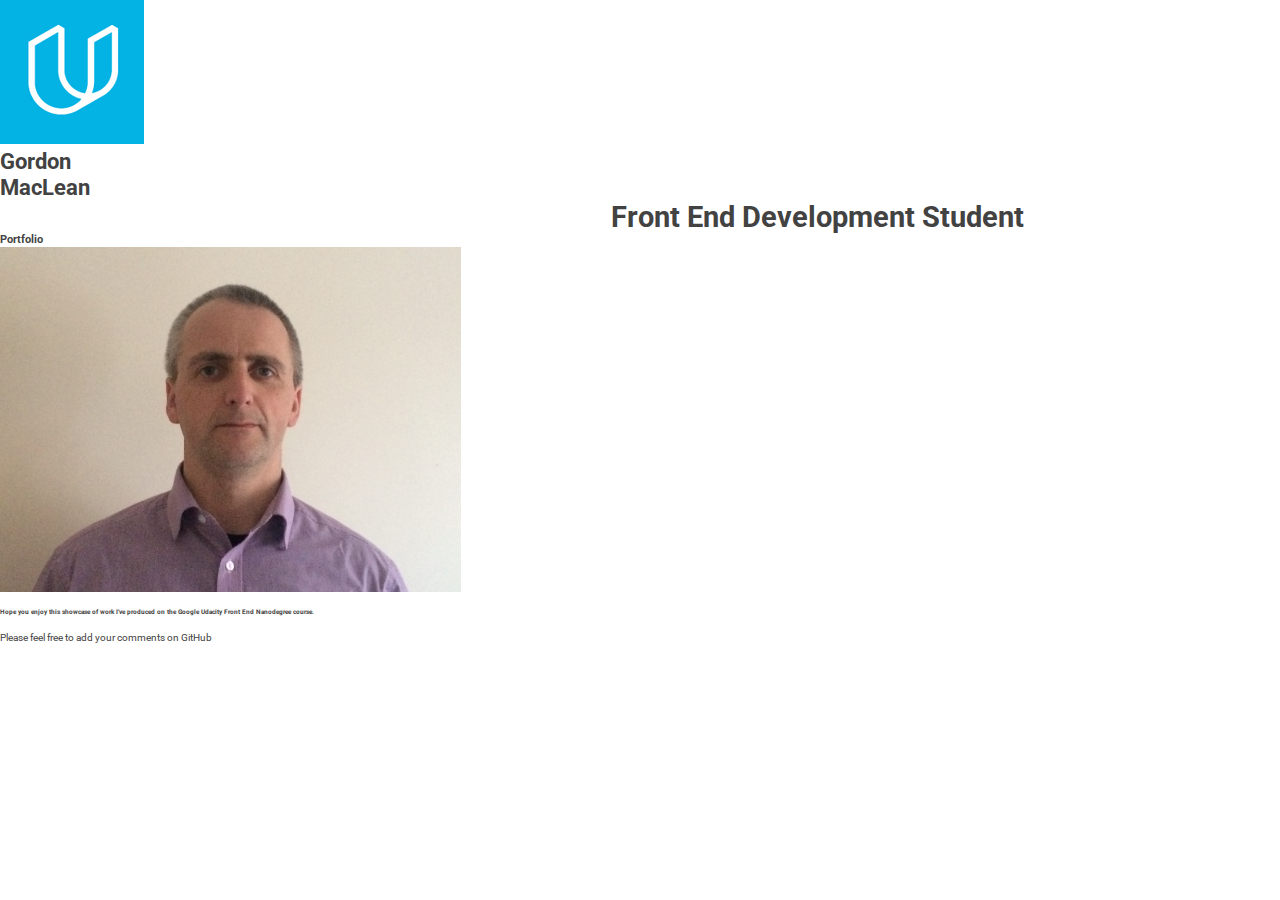
==== index.html @ 6340c230 "Add files via upload" ====
<!DOCTYPE html>
<html lang="en">

<head>
  <meta charset="utf-8">
  <meta name="viewport" content="width=device-width,initial-scale=1">
  <meta http-equiv="X-UA-Compatible" content="ie=edge">
  <!-- <meta http-equiv="content-type" content="text/html; charset=UTF-8"> -->
  <title>Project Portfolio</title>
  <link href="https://fonts.googleapis.com/css?family=Roboto:300,400,500" rel="stylesheet" type="text/css">
  <link rel="stylesheet" href="css/normalize.css">
  <link rel="stylesheet" href="css/styles6.css">
  <link rel="stylesheet" href="css/responsive6.css">

</head>
<body>

<!-- had to duplicate this section as couldn't get it to view before class="letterhead_allProjects on mobile viewport -->
<!-- TODO: Restructure code to prevent duplicate lines of code. -->
<header class="heading">
	<img class="logo" src="img/logo_Udacity.png" alt="Udacity">
	<h3 class="name">Gordon MacLean</h3>
	<h5 class="job">Front End Development Student</h5>
</header>
	
<div class="container">
  <!-- need this div for combining two blocks in tablet mode -->
  <div class="letterhead_allProjects">
	<div class="letterhead">
		<img class="logo" src="img/logo_Udacity.png" alt="Udacity">
		<h3 class="name">Gordon MacLean</h3>
		<h5 class="job">Front End Development Student</h5>
	</div>
		
    <section class="all_projects">
	<h3>Featured Work</h3>
        <div class="projectTiger">
		  <h4>Tiger</h4>
			<picture>
			  <source media="(min-width: 800px)" srcset="img/tiger_large.jpg, img/tiger_large_2x.jpg 2x">
			  <source media="(min-width: 450px)" srcset="img/tiger_small.jpg, img/tiger_large.jpg 2x">
			  <img class="project_pic" src="img/tiger_fb.jpg" srcset="img/tiger_small.jpg 2x" alt="Tiger">
			</picture>
			<a href="https://github.com/Tenacious-G/Project-Animal-Trading-Cards">Trading Cards.</a>
			<!-- Photography credit icon -->
			<!-- TODO: Strip styling from this element, place in .css sheet -->
		  <a style="background-color:black;color:white;text-decoration:none;padding:4px 6px;font-family:-apple-system, BlinkMacSystemFont, &quot;San Francisco&quot;, &quot;Helvetica Neue&quot;, Helvetica, Ubuntu, Roboto, Noto, &quot;Segoe UI&quot;, Arial, sans-serif;font-size:12px;font-weight:bold;line-height:1.2;display:inline-block;border-radius:3px;" href="https://unsplash.com/@artisan_100?utm_medium=referral&amp;utm_campaign=photographer-credit&amp;utm_content=creditBadge" target="_blank" rel="noopener noreferrer" title="Download free do whatever you want high-resolution photos from Blake Meyer"><span style="display:inline-block;padding:2px 3px;"><svg xmlns="http://www.w3.org/2000/svg" style="height:12px;width:auto;position:relative;vertical-align:middle;top:-1px;fill:white;" viewBox="0 0 32 32"><title>unsplash-logo</title><path d="M20.8 18.1c0 2.7-2.2 4.8-4.8 4.8s-4.8-2.1-4.8-4.8c0-2.7 2.2-4.8 4.8-4.8 2.7.1 4.8 2.2 4.8 4.8zm11.2-7.4v14.9c0 2.3-1.9 4.3-4.3 4.3h-23.4c-2.4 0-4.3-1.9-4.3-4.3v-15c0-2.3 1.9-4.3 4.3-4.3h3.7l.8-2.3c.4-1.1 1.7-2 2.9-2h8.6c1.2 0 2.5.9 2.9 2l.8 2.4h3.7c2.4 0 4.3 1.9 4.3 4.3zm-8.6 7.5c0-4.1-3.3-7.5-7.5-7.5-4.1 0-7.5 3.4-7.5 7.5s3.3 7.5 7.5 7.5c4.2-.1 7.5-3.4 7.5-7.5z"></path></svg></span><span style="display:inline-block;padding:2px 3px;">Blake Meyer</span></a>
        </div>
		
		<div class="projectShirts">
			<picture> 
			<!-- TODO: Add more images to source set -->
				<source media="(min-width: 800px)" srcset="img/womensTopsOnRack_large.jpg">
				<source media="(min-width: 450px)" srcset="img/womensTopsOnRack_small.jpg">
			<img class="project_pic" src="img/womensTopsOnRack_fb.jpg" srcset="img/womensTopsOnRack_small.jpg 2x" alt="Tops on clothes rack">			
		   </picture>
			<a href="https://github.com/Tenacious-G/Shirts">Shirts</a>
			<!-- Photography credit icon -->
			<!-- TODO: Strip styling from this element, place in .css sheet -->
			<a style="background-color:black;color:white;text-decoration:none;padding:4px 6px;font-family:-apple-system, BlinkMacSystemFont, &quot;San Francisco&quot;, &quot;Helvetica Neue&quot;, Helvetica, Ubuntu, Roboto, Noto, &quot;Segoe UI&quot;, Arial, sans-serif;font-size:12px;font-weight:bold;line-height:1.2;display:inline-block;border-radius:3px;" href="https://unsplash.com/@priscilladupreez?utm_medium=referral&amp;utm_campaign=photographer-credit&amp;utm_content=creditBadge" target="_blank" rel="noopener noreferrer" title="Download free do whatever you want high-resolution photos from Priscilla Du Preez"><span style="display:inline-block;padding:2px 3px;"><svg xmlns="http://www.w3.org/2000/svg" style="height:12px;width:auto;position:relative;vertical-align:middle;top:-1px;fill:white;" viewBox="0 0 32 32"><title>unsplash-logo</title><path d="M20.8 18.1c0 2.7-2.2 4.8-4.8 4.8s-4.8-2.1-4.8-4.8c0-2.7 2.2-4.8 4.8-4.8 2.7.1 4.8 2.2 4.8 4.8zm11.2-7.4v14.9c0 2.3-1.9 4.3-4.3 4.3h-23.4c-2.4 0-4.3-1.9-4.3-4.3v-15c0-2.3 1.9-4.3 4.3-4.3h3.7l.8-2.3c.4-1.1 1.7-2 2.9-2h8.6c1.2 0 2.5.9 2.9 2l.8 2.4h3.7c2.4 0 4.3 1.9 4.3 4.3zm-8.6 7.5c0-4.1-3.3-7.5-7.5-7.5-4.1 0-7.5 3.4-7.5 7.5s3.3 7.5 7.5 7.5c4.2-.1 7.5-3.4 7.5-7.5z"></path></svg></span><span style="display:inline-block;padding:2px 3px;">Priscilla Du Preez</span></a>		  

        </div> <!-- <div class="projectShirts"> -->
		
		
		<div class="projectIcon">
			<h4>Icon Designer</h4>
			<picture>
				<!-- TODO: Add more images to source set -->
				<source media="(min-width: 800px)" srcset="img/pixelArtMaker_large.jpg">
				<source media="(min-width: 450px)" srcset="img/pixelArtMaker_small.jpg">
				<img class="project_pic" src="img/pixelArtMaker_fb.jpg" srcset="img/pixelArtMaker_small.jpg 2x" alt="Design your icon">
			</picture>
			<a href="https://github.com/Tenacious-G/PixArt">Icon design</a>
		</div>	<!-- <div class="projectIcon"> -->
				
	</section>  <!--   <section class="all_projects"> --> 
  </div>	 <!--   <div class="letterhead_allProjects"> --> 
  

  
  	<!-- had to move this away from combined block -->
	<section class="picture">
        <h3>Portfolio </h3>
		<div class="background">
		</div>
		<!-- source sets for images -->
		<picture>
		<!-- TODO: Add more images to source set -->
		  <source media="(min-width: 800px)" srcset="img/GM_profile_large.jpg">
		  <source media="(min-width: 450px)" srcset="img/GM_profile_small.jpg">
		  <img class="profile_pic" src="img/GM_profile_fb.jpg" srcset="img/GM_profile_small.jpg 2x" alt="GM profile">
		</picture>
		
	  	<article class="introduction">

		<h6>Hope you enjoy this showcase of work I've produced on the Google Udacity Front End Nanodegree course.</h6>
		<p id="long_intro">Please feel free to add your comments on GitHub</p>
		</article>
    </section>
  	
</div> <!-- <div class="container"> -->  
</body>

</html>
---- css/styles6.css ----
body, html{
  margin: 0;
  padding: 0;
  width: 100%;
  height: 100%;
}

body{
  font-family: Roboto;
  font-size: 1.2em;
  color: #424242;
}

h1, h2, h3, h4, h5{
  margin: 0; 
}

header, nav, footer, section, article, div{
  box-sizing: border-box;
}

ul{
  list-style: none;
  padding: 0;
  margin: 0;
}

/* catch all to prevent images overflowing their containers */
img, embed,object, video{
	max-width: 100%;
	height: auto; /*keep images in original proportions*/
}

.container{
	align-content: flex-start;
	display: flex;
	flex-direction: row;
	flex-wrap: wrap;
	margin: 0 auto;
}
/*********************************************HEADER*********************************************************************************/
.header .header_contents{
	width:100%;
}

.logo{
	min-height: 54px;
	min-width: 54px;
}

.titles{
	display: inline-block;
	/* width: 50%; */
}
h3 h5{
	/* display: inline-block; */
	/* float: right; */
	/* /* position: absolute; */ 
	/* /* top: 0; */ 
	/* /* right: 0; */ 
	/* text-align: right; */
	/* vertical-align: top; */
	/* width: 70%; */
	/* font-size: 1.2em; */
	/* font-size: 16px; */
	/* height: 50px; */
}


/*********************************************BODY - ARTICLE *********************************************************************************/

.introduction{
	margin: 0;
}

/********************************************BODY - PROJECTS *********************************************************************************/

h4{
	display: none;
	
}

.picture{
	/* order: 5; */
	width: 95%;
}

.all_projects{
	/* order: 10; */
	width: 95%;
}

.all_projects h3{
	display: none;
}

.projectTiger{
	/* background-image: url("../img/tiger.jpg"); */
	/* background-color: red; */
	/* margin: 10%; */
	/* margin-left: auto; */
	/* margin-right: auto; */
}
.projectIcon{
	/* background-image: url("../img/james-hammond-541018.jpg"); */
	/* background-color: green; */
}
.projectShirts{
	/* background-image: url("../img/IMG_0035.jpg"); */
	/* background-color: pink; */
}
.project_pic{
	padding: 2%;
	width: 95%;
	/* margin: 5%; */
	margin-left: auto;
	margin-right: auto;
}

#combined{
	display: none;
	/* only displayed in tablet mode */
}
---- css/responsive6.css ----
.header__menu {
  display: none;
}

/*********************************************************BREAKPOINT (mobile phone) ********************************************/

@media screen and (max-width:485px){
	
.introduction h3{
	display: none;
	text-align: center;
}

.introduction p{
	margin: 0;
}

.job{
	/* display: block; */
	text-align: right;
	font-size: 0.6em;
	width: 100%;
}

.logo{
	order: 0;
	width: 20%;
}

#long_intro{
	display: none;
}

.name{
	float: right;
	/* font-size: 0.8em; */
	width: 50%;
}

.letterhead{
	display: none;
	order: -10;
	width: 100%;
}

.heading{
	order: -10;
	width: 100%;
}

.picture{

	order: -5;
	width: 100%;
}
	
.profile_pic{
	display: none;
	/* order: -1; */
	padding: 2%;
	max-width : 80%;
}

} 

/*********************************************************BREAKPOINT ( tablet) ********************************************/

/* TODO: Display graphic for Pixel Art Maker project */

/* first breakpoint at about 500px (mobile phone -> tablet) */

@media screen and (min-width:486px) and (max-width:702px){
.all_projects{
	display: block;
	/* float: right; */
	order: 20;
	width: 100%;
}


.letterhead_allProjects{
	/* display: inline; */
	/* height: 150px; */
	margin-left: auto;
	margin-right: auto;
	order: -2;
	width: 50%;
}

.heading{
	display: none;
	order: -10;
	width: 100%;
}


.job{
	/* display: block; */
	text-align: right;
	font-size: 0.6em;
	width: 100%;
}

.logo{
	order: 0;
	width: 30%;
}

.name{
	float: right;
	/* font-size: 0.8em; */
	width: 50%;
}

.picture{
	background-color: green;	
	display: block;
	order: -6;	
	width:50%;
}

}

/*********************************************************BREAKPOINT ( laptop) ********************************************/

/* TODO: Overcome difficulties with displaying elements in larger viewports */
/* TODO: Add styling to match rubric .pdf */

	

@media screen and (min-width: 702px){


.all_projects{
	/* display: block; */
	order: 40;
	width: 5%;
}

.job{
	text-align: right;
	font-size: 1.5em;
}

.name{
	/* float: right; */
	/* font-size: 3em; */
	order: 37;
	width: 5%;
}

.letterhead_allProjects{
	border: brown dashed;
	display: none;
	height: 150px;
	order: -2;
	width: 70%;
}

.heading{
	/* display: none; */
	/* display: left; */
	order: -10;
	width: 80%;
}

.picture{
	/* display: none; */
	/* border: red dashed; */
	/* display: none; */
	height: 100px;
	/* order: 13; */
	font-size: 0.5em;
	width: 80%;
}

.profile_pic{
	/* display: none; */
	width: 45%;
	order: 35;
}

.projectShirts{
	order: 36;
}

}
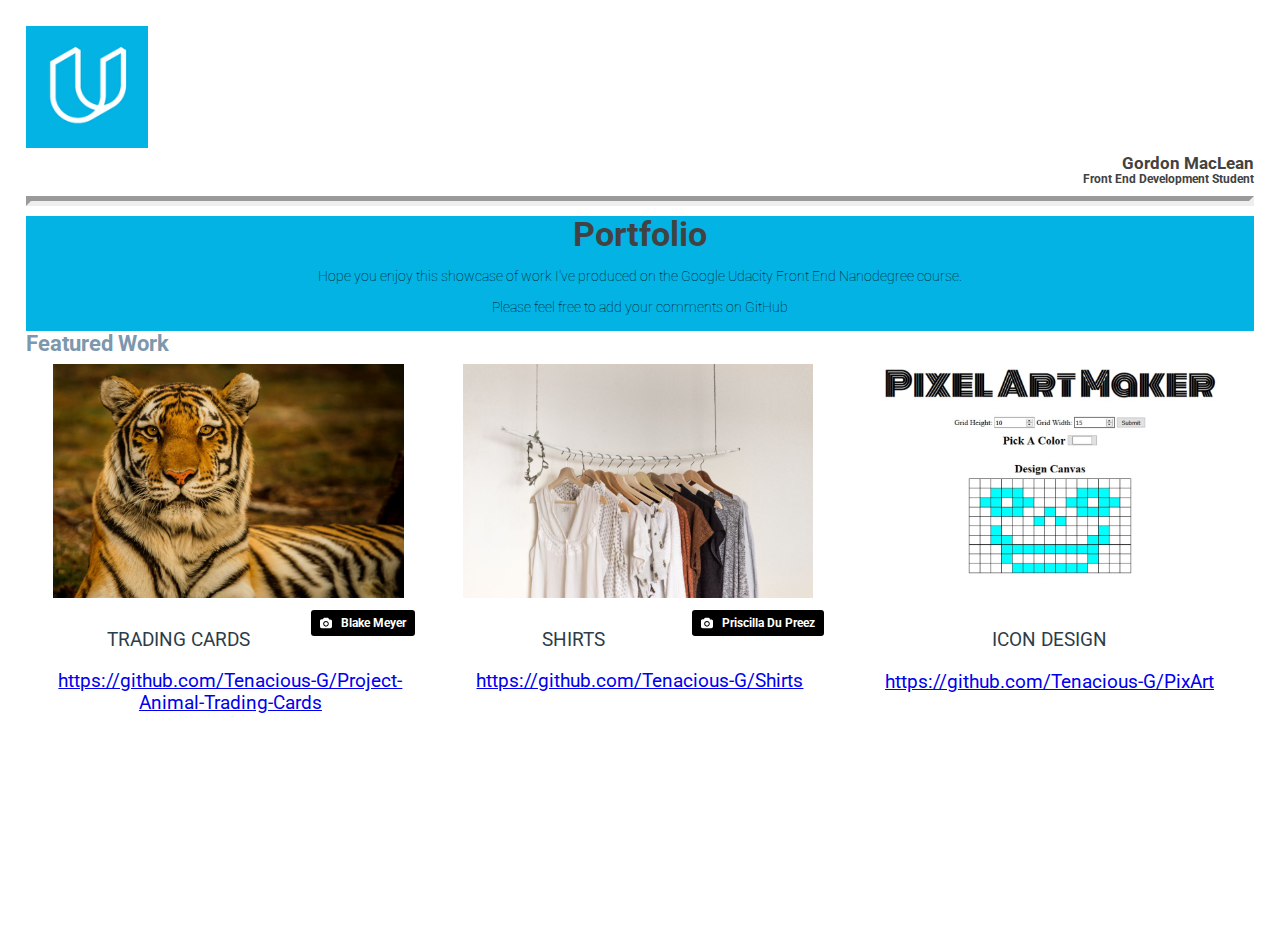
==== commit 093a6a56: "uploaded index.html" ====
--- a/index.html
+++ b/index.html
@@ -2,101 +2,193 @@
 <html lang="en">
 
 <head>
-  <meta charset="utf-8">
-  <meta name="viewport" content="width=device-width,initial-scale=1">
-  <meta http-equiv="X-UA-Compatible" content="ie=edge">
-  <!-- <meta http-equiv="content-type" content="text/html; charset=UTF-8"> -->
-  <title>Project Portfolio</title>
-  <link href="https://fonts.googleapis.com/css?family=Roboto:300,400,500" rel="stylesheet" type="text/css">
-  <link rel="stylesheet" href="css/normalize.css">
-  <link rel="stylesheet" href="css/styles6.css">
-  <link rel="stylesheet" href="css/responsive6.css">
+	<!-- <meta charset="utf-8"> -->
+	<meta name="viewport" content="width=device-width,initial-scale=1">
+	<meta http-equiv="X-UA-Compatible" content="ie=edge">
+	<meta http-equiv="content-type" content="text/html; charset=UTF-8">
+	<title>Project Portfolio</title>
+	<link href="https://fonts.googleapis.com/css?family=Roboto:300,400,500" rel="stylesheet" type="text/css">
+	<link rel="stylesheet" href="css/normalize.css">
+	<link rel="stylesheet" href="css/styles.css">
+	<link rel="stylesheet" href="css/responsive.css">
+</head>
 
-</head>
 <body>
+<div class="container">
 
-<!-- had to duplicate this section as couldn't get it to view before class="letterhead_allProjects on mobile viewport -->
-<!-- TODO: Restructure code to prevent duplicate lines of code. -->
-<header class="heading">
-	<img class="logo" src="img/logo_Udacity.png" alt="Udacity">
-	<h3 class="name">Gordon MacLean</h3>
-	<h5 class="job">Front End Development Student</h5>
-</header>
-	
-<div class="container">
-  <!-- need this div for combining two blocks in tablet mode -->
-  <div class="letterhead_allProjects">
-	<div class="letterhead">
+	<header class="heading heading_stack">
+
 		<img class="logo" src="img/logo_Udacity.png" alt="Udacity">
-		<h3 class="name">Gordon MacLean</h3>
-		<h5 class="job">Front End Development Student</h5>
-	</div>
+		<div class="titles">
+			<h3 class="name">Gordon MacLean</h3>
+			<h5 class="job">Front End Development Student</h5>
+		</div> <!-- </div class="titles"> -->
 		
-    <section class="all_projects">
-	<h3>Featured Work</h3>
-        <div class="projectTiger">
-		  <h4>Tiger</h4>
+		<hr class="horiz-border">
+	</header>
+
+    <section class="all-projects all-projects_stack">
+		<h3>Featured Work</h3>
+        <div class="project-tiger">
+			<h4>Tiger</h4>
 			<picture>
-			  <source media="(min-width: 800px)" srcset="img/tiger_large.jpg, img/tiger_large_2x.jpg 2x">
-			  <source media="(min-width: 450px)" srcset="img/tiger_small.jpg, img/tiger_large.jpg 2x">
-			  <img class="project_pic" src="img/tiger_fb.jpg" srcset="img/tiger_small.jpg 2x" alt="Tiger">
+			    <source media="(min-width: 1200px)" srcset="img/tiger_xlarge.jpg 1056w">
+			    <source media="(min-width: 800px)" srcset="img/tiger_large.jpg 800w, img/tiger_xlarge.jpg 1056w 2x">
+			    <source media="(min-width: 450px)" srcset="img/tiger_medium.jpg 450w, img/tiger_large.jpg 800w 2x">
+			    <img class="project-pic" src="img/tiger_fb.jpg" srcset="img/tiger_small.jpg" alt="Tiger">
 			</picture>
-			<a href="https://github.com/Tenacious-G/Project-Animal-Trading-Cards">Trading Cards.</a>
+
+			
 			<!-- Photography credit icon -->
-			<!-- TODO: Strip styling from this element, place in .css sheet -->
-		  <a style="background-color:black;color:white;text-decoration:none;padding:4px 6px;font-family:-apple-system, BlinkMacSystemFont, &quot;San Francisco&quot;, &quot;Helvetica Neue&quot;, Helvetica, Ubuntu, Roboto, Noto, &quot;Segoe UI&quot;, Arial, sans-serif;font-size:12px;font-weight:bold;line-height:1.2;display:inline-block;border-radius:3px;" href="https://unsplash.com/@artisan_100?utm_medium=referral&amp;utm_campaign=photographer-credit&amp;utm_content=creditBadge" target="_blank" rel="noopener noreferrer" title="Download free do whatever you want high-resolution photos from Blake Meyer"><span style="display:inline-block;padding:2px 3px;"><svg xmlns="http://www.w3.org/2000/svg" style="height:12px;width:auto;position:relative;vertical-align:middle;top:-1px;fill:white;" viewBox="0 0 32 32"><title>unsplash-logo</title><path d="M20.8 18.1c0 2.7-2.2 4.8-4.8 4.8s-4.8-2.1-4.8-4.8c0-2.7 2.2-4.8 4.8-4.8 2.7.1 4.8 2.2 4.8 4.8zm11.2-7.4v14.9c0 2.3-1.9 4.3-4.3 4.3h-23.4c-2.4 0-4.3-1.9-4.3-4.3v-15c0-2.3 1.9-4.3 4.3-4.3h3.7l.8-2.3c.4-1.1 1.7-2 2.9-2h8.6c1.2 0 2.5.9 2.9 2l.8 2.4h3.7c2.4 0 4.3 1.9 4.3 4.3zm-8.6 7.5c0-4.1-3.3-7.5-7.5-7.5-4.1 0-7.5 3.4-7.5 7.5s3.3 7.5 7.5 7.5c4.2-.1 7.5-3.4 7.5-7.5z"></path></svg></span><span style="display:inline-block;padding:2px 3px;">Blake Meyer</span></a>
+			<a class="unsplash-logo" href="https://unsplash.com/@artisan_100?utm_medium=referral&amp;utm_campaign=photographer-credit&amp;utm_content=creditBadge" target="_blank" rel="noopener noreferrer" title="Download free do whatever you want high-resolution photos from Blake Meyer">
+			<span class="badge">
+				<svg class="photographer" xmlns="http://www.w3.org/2000/svg"  viewBox="0 0 32 32">
+				<title>unsplash-logo</title>
+				  <path d="M20.8 18.1c0 2.7-2.2 4.8-4.8 4.8s-4.8-2.1-4.8-4.8c0-2.7 2.2-4.8 4.8-4.8 2.7.1 4.8 2.2 4.8 4.8zm11.2-7.4v14.9c0 2.3-1.9 4.3-4.3 4.3h-23.4c-2.4 0-4.3-1.9-4.3-4.3v-15c0-2.3 1.9-4.3 4.3-4.3h3.7l.8-2.3c.4-1.1 1.7-2 2.9-2h8.6c1.2 0 2.5.9 2.9 2l.8 2.4h3.7c2.4 0 4.3 1.9 4.3 4.3zm-8.6 7.5c0-4.1-3.3-7.5-7.5-7.5-4.1 0-7.5 3.4-7.5 7.5s3.3 7.5 7.5 7.5c4.2-.1 7.5-3.4 7.5-7.5z"></path>
+				</svg>
+			</span>
+			<span class="badge" >Blake Meyer</span>
+			</a>
+		  
+			<p class="project-name">Trading Cards</p>
+		  
+			<a class="image-link_full" href="https://github.com/Tenacious-G/Project-Animal-Trading-Cards" title="Trading Cards">https://github.com/Tenacious-G/Project-Animal-Trading-Cards</a>
+			<a class="image-link_short" href="https://github.com/Tenacious-G/Project-Animal-Trading-Cards" title="Trading Cards">Trading Cards</a>
+			
         </div>
 		
-		<div class="projectShirts">
-			<picture> 
-			<!-- TODO: Add more images to source set -->
-				<source media="(min-width: 800px)" srcset="img/womensTopsOnRack_large.jpg">
-				<source media="(min-width: 450px)" srcset="img/womensTopsOnRack_small.jpg">
-			<img class="project_pic" src="img/womensTopsOnRack_fb.jpg" srcset="img/womensTopsOnRack_small.jpg 2x" alt="Tops on clothes rack">			
-		   </picture>
-			<a href="https://github.com/Tenacious-G/Shirts">Shirts</a>
+		<div class="project-shirts">
+			
+			<picture>
+			  <source media="(min-width: 1200px)" srcset="img/womensTopsOnRack_xlarge.jpg">
+			  <source media="(min-width: 800px)" srcset="img/womensTopsOnRack_large.jpg, img/womensTopsOnRack_xlarge.jpg 2x">
+			  <source media="(min-width: 450px)" srcset="img/womensTopsOnRack_medium.jpg, img/womensTopsOnRack_large.jpg 2x">
+			  <img class="project-pic" src="img/womensTopsOnRack_fb.jpg" srcset="img/womensTopsOnRack_small.jpg" alt="Tops on clothes rack">
+			</picture>
+
 			<!-- Photography credit icon -->
-			<!-- TODO: Strip styling from this element, place in .css sheet -->
-			<a style="background-color:black;color:white;text-decoration:none;padding:4px 6px;font-family:-apple-system, BlinkMacSystemFont, &quot;San Francisco&quot;, &quot;Helvetica Neue&quot;, Helvetica, Ubuntu, Roboto, Noto, &quot;Segoe UI&quot;, Arial, sans-serif;font-size:12px;font-weight:bold;line-height:1.2;display:inline-block;border-radius:3px;" href="https://unsplash.com/@priscilladupreez?utm_medium=referral&amp;utm_campaign=photographer-credit&amp;utm_content=creditBadge" target="_blank" rel="noopener noreferrer" title="Download free do whatever you want high-resolution photos from Priscilla Du Preez"><span style="display:inline-block;padding:2px 3px;"><svg xmlns="http://www.w3.org/2000/svg" style="height:12px;width:auto;position:relative;vertical-align:middle;top:-1px;fill:white;" viewBox="0 0 32 32"><title>unsplash-logo</title><path d="M20.8 18.1c0 2.7-2.2 4.8-4.8 4.8s-4.8-2.1-4.8-4.8c0-2.7 2.2-4.8 4.8-4.8 2.7.1 4.8 2.2 4.8 4.8zm11.2-7.4v14.9c0 2.3-1.9 4.3-4.3 4.3h-23.4c-2.4 0-4.3-1.9-4.3-4.3v-15c0-2.3 1.9-4.3 4.3-4.3h3.7l.8-2.3c.4-1.1 1.7-2 2.9-2h8.6c1.2 0 2.5.9 2.9 2l.8 2.4h3.7c2.4 0 4.3 1.9 4.3 4.3zm-8.6 7.5c0-4.1-3.3-7.5-7.5-7.5-4.1 0-7.5 3.4-7.5 7.5s3.3 7.5 7.5 7.5c4.2-.1 7.5-3.4 7.5-7.5z"></path></svg></span><span style="display:inline-block;padding:2px 3px;">Priscilla Du Preez</span></a>		  
+			<a  class="unsplash-logo"  href="https://unsplash.com/@priscilladupreez?utm_medium=referral&amp;utm_campaign=photographer-credit&amp;utm_content=creditBadge" target="_blank" rel="noopener noreferrer" title="Download free do whatever you want high-resolution photos from Priscilla Du Preez">
+			<span class="badge">
+				<svg class="photographer" xmlns="http://www.w3.org/2000/svg"  viewBox="0 0 32 32">
+					<title>unsplash-logo</title>
+					<path d="M20.8 18.1c0 2.7-2.2 4.8-4.8 4.8s-4.8-2.1-4.8-4.8c0-2.7 2.2-4.8 4.8-4.8 2.7.1 4.8 2.2 4.8 4.8zm11.2-7.4v14.9c0 2.3-1.9 4.3-4.3 4.3h-23.4c-2.4 0-4.3-1.9-4.3-4.3v-15c0-2.3 1.9-4.3 4.3-4.3h3.7l.8-2.3c.4-1.1 1.7-2 2.9-2h8.6c1.2 0 2.5.9 2.9 2l.8 2.4h3.7c2.4 0 4.3 1.9 4.3 4.3zm-8.6 7.5c0-4.1-3.3-7.5-7.5-7.5-4.1 0-7.5 3.4-7.5 7.5s3.3 7.5 7.5 7.5c4.2-.1 7.5-3.4 7.5-7.5z"></path>
+				</svg>
+			</span>
+			<span class="badge">Priscilla Du Preez</span></a>
 
-        </div> <!-- <div class="projectShirts"> -->
+			<p class="project-name">Shirts</p>
+		  
+			<a class="image-link_full" href="https://github.com/Tenacious-G/Shirts" title="Shirts">https://github.com/Tenacious-G/Shirts</a>
+			<a class="image-link_short" href="https://github.com/Tenacious-G/Shirts" title="Shirts">Shirts</a>			
+
+        </div> <!-- <div class="project-shirts"> -->
 		
 		
-		<div class="projectIcon">
+		<div class="project-icon">
 			<h4>Icon Designer</h4>
+			
 			<picture>
-				<!-- TODO: Add more images to source set -->
-				<source media="(min-width: 800px)" srcset="img/pixelArtMaker_large.jpg">
-				<source media="(min-width: 450px)" srcset="img/pixelArtMaker_small.jpg">
-				<img class="project_pic" src="img/pixelArtMaker_fb.jpg" srcset="img/pixelArtMaker_small.jpg 2x" alt="Design your icon">
+			  <source media="(min-width: 1200px)" srcset="img/pixelArtMaker_xlarge.jpg">
+			  <source media="(min-width: 800px)" srcset="img/pixelArtMaker_large.jpg, img/pixelArtMaker_xlarge.jpg 2x">
+			  <source media="(min-width: 450px)" srcset="img/pixelArtMaker_medium.jpg, img/pixelArtMaker_large.jpg 2x">
+			  <img class="project-pic" src="img/pixelArtMaker_fb.jpg" srcset="img/pixelArtMaker_small.jpg" alt="Design your icon">
 			</picture>
-			<a href="https://github.com/Tenacious-G/PixArt">Icon design</a>
-		</div>	<!-- <div class="projectIcon"> -->
+			
+			<p class="project-name">Icon Design</p>
+				  
+			<a class="image-link_full" href="https://github.com/Tenacious-G/PixArt" title="Icon Design">https://github.com/Tenacious-G/PixArt</a>
+			<a class="image-link_short" href="https://github.com/Tenacious-G/PixArt" title="Icon Design">Icon Design</a>
+		</div>	<!-- <div class="project-icon"> -->
 				
-	</section>  <!--   <section class="all_projects"> --> 
-  </div>	 <!--   <div class="letterhead_allProjects"> --> 
+	</section>  <!--   <section class="all-projects"> --> 
   
-
-  
-  	<!-- had to move this away from combined block -->
-	<section class="picture">
+	<!-- container holding the image and the text -->
+	<div class="profile">
         <h3>Portfolio </h3>
-		<div class="background">
-		</div>
+		<picture>
 		<!-- source sets for images -->
-		<picture>
-		<!-- TODO: Add more images to source set -->
-		  <source media="(min-width: 800px)" srcset="img/GM_profile_large.jpg">
+		  <source media="(min-width: 702px)" srcset="img/blue-fabric.jpg">
 		  <source media="(min-width: 450px)" srcset="img/GM_profile_small.jpg">
-		  <img class="profile_pic" src="img/GM_profile_fb.jpg" srcset="img/GM_profile_small.jpg 2x" alt="GM profile">
+		  <img class="profile-pic" src="img/GM_profile_fb.jpg" srcset="img/GM_profile_small.jpg 2x" alt="GM profile">		  
 		</picture>
 		
 	  	<article class="introduction">
+			<p class="long-intro">Hope you enjoy this showcase of work I've produced on the Google Udacity Front End Nanodegree course.</p>
+			<p class="long-intro">Please feel free to add your comments on GitHub</p>
+		</article>
+    </div> <!-- 	<div class="profile"> -->
+	
+	<!-- This div is used to stack the "heading" class above the "projects" class in the medium screen layout -->
+	<div class="combined"
 
-		<h6>Hope you enjoy this showcase of work I've produced on the Google Udacity Front End Nanodegree course.</h6>
-		<p id="long_intro">Please feel free to add your comments on GitHub</p>
-		</article>
-    </section>
+		<header class="heading">
+			<img class="logo" src="img/logo_Udacity.png" alt="Udacity">
+			<div class="titles">
+				<h3 class="name">Gordon MacLean</h3>
+				<h5 class="job">Front End Development Student</h5>
+			</div> <!-- </div class="titles"> -->
+		</header>
+		
+		<section class="all-projects_combined">
+		<h3>Featured Work</h3>
+			<div class="project-tiger">
+			  <h4>Tiger</h4>
+				<picture>
+				  <source media="(min-width: 1200px)" srcset="img/tiger_xlarge.jpg">
+				  <source media="(min-width: 800px)" srcset="img/tiger_large.jpg, img/tiger_xlarge.jpg 2x">
+				  <source media="(min-width: 450px)" srcset="img/tiger_medium.jpg, img/tiger_large.jpg 2x">
+				  <img class="project-pic" src="img/tiger_fb.jpg" srcset="img/tiger_small.jpg" alt="Tiger">
+				</picture>
+				<a  class="image-link" href="https://github.com/Tenacious-G/Project-Animal-Trading-Cards">Trading Cards.</a>
+				<!-- Photography credit icon -->
+				<!-- TODO: Strip styling from this element, place in .css sheet -->
+			  <a class="unsplash-logo" href="https://unsplash.com/@artisan_100?utm_medium=referral&amp;utm_campaign=photographer-credit&amp;utm_content=creditBadge" target="_blank" rel="noopener noreferrer" title="Download free do whatever you want high-resolution photos from Blake Meyer">
+				  <span class="badge">
+				  <svg class="photographer" xmlns="http://www.w3.org/2000/svg"  viewBox="0 0 32 32">
+				  <title>unsplash-logo</title>
+				  <path d="M20.8 18.1c0 2.7-2.2 4.8-4.8 4.8s-4.8-2.1-4.8-4.8c0-2.7 2.2-4.8 4.8-4.8 2.7.1 4.8 2.2 4.8 4.8zm11.2-7.4v14.9c0 2.3-1.9 4.3-4.3 4.3h-23.4c-2.4 0-4.3-1.9-4.3-4.3v-15c0-2.3 1.9-4.3 4.3-4.3h3.7l.8-2.3c.4-1.1 1.7-2 2.9-2h8.6c1.2 0 2.5.9 2.9 2l.8 2.4h3.7c2.4 0 4.3 1.9 4.3 4.3zm-8.6 7.5c0-4.1-3.3-7.5-7.5-7.5-4.1 0-7.5 3.4-7.5 7.5s3.3 7.5 7.5 7.5c4.2-.1 7.5-3.4 7.5-7.5z"></path>
+				  </svg>
+				  </span>
+				  <span class="badge" >Blake Meyer</span>
+			  </a>
+			</div>
+			
+			<div class="project-shirts">
+				<picture>
+				  <source media="(min-width: 1200px)" srcset="img/womensTopsOnRack_xlarge.jpg">
+				  <source media="(min-width: 800px)" srcset="img/womensTopsOnRack_large.jpg, img/womensTopsOnRack_xlarge.jpg 2x">
+				  <source media="(min-width: 450px)" srcset="img/womensTopsOnRack_medium.jpg, img/womensTopsOnRack_large.jpg 2x">
+				  <img class="project-pic" src="img/womensTopsOnRack_fb.jpg" srcset="img/womensTopsOnRack_small.jpg" alt="Tops on clothes rack">
+				</picture>
+				
+				<a  class="image-link" href="https://github.com/Tenacious-G/Shirts">Shirts</a>
+				<!-- Photography credit icon -->
+				<a  class="unsplash-logo"  href="https://unsplash.com/@priscilladupreez?utm_medium=referral&amp;utm_campaign=photographer-credit&amp;utm_content=creditBadge" target="_blank" rel="noopener noreferrer" title="Download free do whatever you want high-resolution photos from Priscilla Du Preez">
+				<span class="badge">
+					<svg class="photographer" xmlns="http://www.w3.org/2000/svg"  viewBox="0 0 32 32">
+						<title>unsplash-logo</title>
+						<path d="M20.8 18.1c0 2.7-2.2 4.8-4.8 4.8s-4.8-2.1-4.8-4.8c0-2.7 2.2-4.8 4.8-4.8 2.7.1 4.8 2.2 4.8 4.8zm11.2-7.4v14.9c0 2.3-1.9 4.3-4.3 4.3h-23.4c-2.4 0-4.3-1.9-4.3-4.3v-15c0-2.3 1.9-4.3 4.3-4.3h3.7l.8-2.3c.4-1.1 1.7-2 2.9-2h8.6c1.2 0 2.5.9 2.9 2l.8 2.4h3.7c2.4 0 4.3 1.9 4.3 4.3zm-8.6 7.5c0-4.1-3.3-7.5-7.5-7.5-4.1 0-7.5 3.4-7.5 7.5s3.3 7.5 7.5 7.5c4.2-.1 7.5-3.4 7.5-7.5z"></path>
+					</svg>
+				</span>
+				<span class="badge">Priscilla Du Preez</span></a>		  
+
+			</div> <!-- <div class="project-shirts"> -->
+			
+			
+			<div class="project-icon">
+				<h4>Icon Designer</h4>
+				<picture>
+				  <source media="(min-width: 1200px)" srcset="img/pixelArtMaker_xlarge.jpg">
+				  <source media="(min-width: 800px)" srcset="img/pixelArtMaker_large.jpg, img/pixelArtMaker_xlarge.jpg 2x">
+				  <source media="(min-width: 450px)" srcset="img/pixelArtMaker_medium.jpg, img/pixelArtMaker_large.jpg 2x">
+				  <img class="project-pic" src="img/pixelArtMaker_fb.jpg" srcset="img/pixelArtMaker_small.jpg" alt="Design your icon">
+				</picture>
+				<a  class="image-link" href="https://github.com/Tenacious-G/PixArt">Icon design</a>
+			</div>	<!-- <div class="project-icon"> -->
+					
+		</section>  <!--   <section class="all-projects"> --> 
+	  
+	</div> <!-- combined -->
   	
 </div> <!-- <div class="container"> -->  
 </body>
--- a/css/styles.css
+++ b/css/styles.css
@@ -0,0 +1,156 @@
+
+
+body, html{
+  margin: 0;
+  padding: 0;
+  width: 100%;
+  height: 100%;
+}
+
+body{
+  font-family: Roboto;
+  font-size: 1.2em;
+  color: #424242;
+}
+
+h1, h2, h3, h4, h5{
+  margin: 0; 
+}
+
+header, nav, footer, section, article, div{
+  box-sizing: border-box;
+}
+
+ul{
+  list-style: none;
+  padding: 0;
+  margin: 0;
+}
+
+/* catch all to prevent images overflowing their containers */
+img, embed,object, video{
+	max-width: 100%;
+	height: auto; /*keep images in original proportions*/
+}
+
+/* minimum sizes for tap targets */
+
+.image-link{
+	min-width: 54px;
+	min-height: 54px;
+	margin: 32px;
+}
+
+.container{
+	align-content: flex-start;
+	display: flex;
+	flex-direction: row;
+	flex-wrap: wrap;
+	margin: 0 auto;
+}
+
+/*********************************************HEADER*********************************************************************************/
+.header .header_contents{
+	width: 100%;
+}
+
+.logo{
+	min-height: 54px;
+	min-width: 54px;
+}
+
+.name{
+	text-align: right;
+}
+
+.titles{
+	display: inline-block;
+	width: 75%;
+}
+
+
+
+/*********************************************BODY - ARTICLE *********************************************************************************/
+
+.introduction{
+	margin: 0;
+}
+
+/********************************************BODY - PROJECTS *********************************************************************************/
+
+h4{
+	display: none;	
+}
+
+
+.all-projects{
+	display: flex;
+	flex-wrap: wrap; /* without this line, each project is shown in a row horizontally. */
+	width: 95%;
+}
+
+.all-projects h3{
+	display: none;
+}
+
+.image-link_full{
+	/*	only show full web link on large viewports	*/
+	display: none;
+}
+
+.project-tiger{
+	order: 2;
+}
+.project-icon{
+	order: 1;
+}
+
+
+.project-name{
+	/*	only show project name on large viewports	*/
+	display: none;
+}
+
+.project-shirts{
+	order: 3;
+}
+.project-pic{
+	padding: 2%;
+	width: 95%;
+	margin-left: auto;
+	margin-right: auto;
+}
+
+.unsplash-logo{
+	background-color: black;
+	border-radius: 3px;
+	color: white;
+	display: inline-block;
+	float: right;
+	font-size: 12px;
+	font-weight: bold;
+	line-height: 1.2em;
+	padding: 4px 6px;
+	text-decoration: none;	
+}
+
+.photographer{
+	fill: white;
+	height: 12px;
+	position: relative;
+	top: -1px;
+	vertical-align: middle;
+	width: auto;
+}
+
+.badge
+{
+	display: inline-block;
+	padding: 2px 3px;
+}
+
+
+.profile{
+	width: 95%;
+}
+
--- a/css/responsive.css
+++ b/css/responsive.css
@@ -0,0 +1,288 @@
+.header__menu {
+  display: none;
+}
+
+/*********************************************************BREAKPOINT (mobile phone) ********************************************/
+
+@media screen and (max-width:485px){
+	
+	.container{
+		display: flex;
+		flex-wrap: wrap;
+	}
+
+/*		HEADER		*/
+
+.heading{
+	order: 1;
+	width: 100%;
+}
+
+.job{
+	text-align: right;
+	font-size: 0.6em;
+	width: 100%;
+}
+
+.logo{
+	order: 0;
+	width: 20%;
+}
+
+.name{
+	text-align: right;
+	width: 100%;
+}
+
+.titles{
+	width: 100%;
+}
+
+
+/*		PROJECTS	*/
+
+.all-projects{
+	order: 3;
+	width: 100%;
+}
+
+/*		PROFILE		*/	
+
+.introduction h3{
+	display: none;
+	text-align: center;
+}
+
+.introduction p{
+	margin: 0;
+}
+
+.long-intro{
+	display: none;
+}
+
+.profile{
+	order: 2;
+	width: 100%;
+}
+	
+.profile-pic{
+	display: none;
+	padding: 2%;
+	max-width : 80%;
+}
+
+.letterhead{
+	display: none;
+	width: 100%;
+}
+
+/*		COMBINED	*/
+
+.combined{
+	display: none;
+}
+
+
+} 
+
+/*********************************************************BREAKPOINT ( tablet) ********************************************/
+
+/* TODO: Display graphic for Pixel Art Maker project */
+
+/* first breakpoint at about 500px (mobile phone -> tablet) */
+
+@media screen and (min-width:486px) and (max-width:702px){
+	.combined{
+		order: 2;
+		width: 50%;
+	}
+	
+/*		HEADER		*/
+
+.heading{
+	display: none;
+	height: 80px;
+	order: 2;
+	width: 50%;
+}
+
+.job{
+	text-align: right;
+	font-size: 0.6em;
+	width: 100%;
+}
+
+.name{
+	text-align: right;
+	font-size: 0.9em;
+	width: 100%;
+}
+
+.titles{
+	width: 100%;
+}
+
+/*		PROJECTS	*/
+
+.all-projects{
+	display: none;
+	order: 3;
+	width: 50%;
+}
+
+.all-projects_combined h3{
+	color: #7d97ad; /*light-grey*/
+}
+
+.logo{
+	order: 0;
+	width: 30%;
+}
+
+/*		PROFILE		*/
+
+.profile{
+	background-color: #02b3e4; /*udacity blue*/
+	margin: 2%;
+	order: 1;	
+	width:46%;
+}
+
+}
+
+/*********************************************************BREAKPOINT ( laptop) ********************************************/
+
+@media screen and (min-width: 702px){
+
+.container{
+	margin: 2% auto;
+	width: 96%;
+}
+
+/* 		HEADER	 */
+
+.horiz-border{
+	    border-width: 5px;
+}
+
+.job{
+	text-align: right;
+	font-size: 0.6em;
+	width: 100%;
+}
+
+
+.name{
+	text-align: right;
+	font-size: 0.9em;
+	width: 100%;
+}
+
+.titles{
+	width: 100%;
+}
+
+.logo{
+	order: 0;
+	width: 10%;
+}
+
+.heading{
+	order: 1;
+	width: 100%;
+}
+
+.titles{
+	display: inline;
+}
+
+/* 		PROJECTS	 */
+
+.all-projects{
+	display: flex;
+	justify-content: space-around;
+	order: 3;
+	width: 100%;
+}
+
+.all-projects h3{
+	color: #7d97ad; /*light-grey*/
+	display: block;
+	width: 100%;
+}
+
+.image-link_full{
+	display: block;
+	text-align: center;
+	width: 100%;
+}
+
+.image-link_short{
+	display: none;
+}
+	
+.project-icon{
+	order: 36;
+	width: 30%;
+}
+
+.project-name{
+	color: #2d3c49; /*dark-grey*/
+	display: block;
+	font-weight: 2000;
+	text-align: center;
+	text-transform: uppercase;
+}
+
+.project-shirts{
+	order: 36;
+	width: 30%;
+}
+
+.project-tiger{
+	order: 36;
+	width: 30%;
+}
+
+/* 		PROFILE	 */
+
+.fabric{
+	display: block;
+}
+
+
+.introduction{
+	color: black;
+	font-size: 0.5em;
+	font-weight: 50;
+    text-align: center;
+}
+.profile{
+	background-color: #02b3e4; /*udacity blue*/
+	order: 2;
+	font-size: 1.5em;
+	width: 100%;	
+	position: relative;
+    text-align: center;
+}
+
+.profile-pic{
+	display: none;
+	max-width: 80%;
+	order: 35;
+}
+
+/* 		COMBINED	 */
+
+.combined{
+	display: none;
+}
+
+
+
+
+
+
+
+}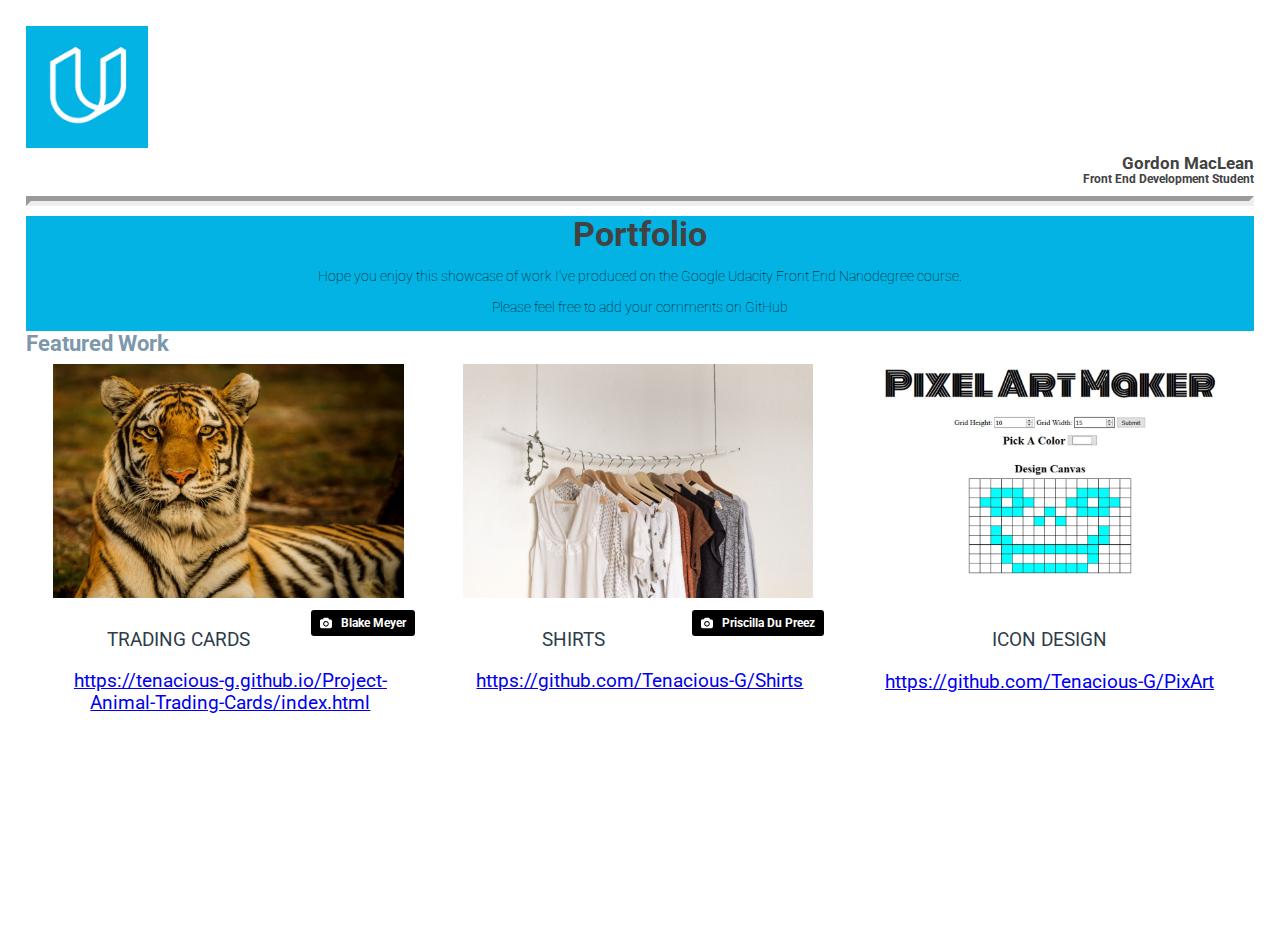
==== commit 96c67668: "Add files via upload" ====
--- a/index.html
+++ b/index.html
@@ -35,7 +35,7 @@
 			    <source media="(min-width: 1200px)" srcset="img/tiger_xlarge.jpg 1056w">
 			    <source media="(min-width: 800px)" srcset="img/tiger_large.jpg 800w, img/tiger_xlarge.jpg 1056w 2x">
 			    <source media="(min-width: 450px)" srcset="img/tiger_medium.jpg 450w, img/tiger_large.jpg 800w 2x">
-			    <img class="project-pic" src="img/tiger_fb.jpg" srcset="img/tiger_small.jpg" alt="Tiger">
+			    <img class="project-pic" src="img/tiger_fb.jpg" srcset="img/tiger_small.jpg" title="Tiger">
 			</picture>
 
 			
@@ -52,7 +52,7 @@
 		  
 			<p class="project-name">Trading Cards</p>
 		  
-			<a class="image-link_full" href="https://github.com/Tenacious-G/Project-Animal-Trading-Cards" title="Trading Cards">https://github.com/Tenacious-G/Project-Animal-Trading-Cards</a>
+			<a class="image-link_full" href="https://github.com/Tenacious-G/Project-Animal-Trading-Cards" title="Trading Cards">https://tenacious-g.github.io/Project-Animal-Trading-Cards/index.html</a>
 			<a class="image-link_short" href="https://github.com/Tenacious-G/Project-Animal-Trading-Cards" title="Trading Cards">Trading Cards</a>
 			
         </div>
@@ -63,7 +63,7 @@
 			  <source media="(min-width: 1200px)" srcset="img/womensTopsOnRack_xlarge.jpg">
 			  <source media="(min-width: 800px)" srcset="img/womensTopsOnRack_large.jpg, img/womensTopsOnRack_xlarge.jpg 2x">
 			  <source media="(min-width: 450px)" srcset="img/womensTopsOnRack_medium.jpg, img/womensTopsOnRack_large.jpg 2x">
-			  <img class="project-pic" src="img/womensTopsOnRack_fb.jpg" srcset="img/womensTopsOnRack_small.jpg" alt="Tops on clothes rack">
+			  <img class="project-pic" src="img/womensTopsOnRack_fb.jpg" srcset="img/womensTopsOnRack_small.jpg" title="Tops on clothes rack">
 			</picture>
 
 			<!-- Photography credit icon -->
@@ -91,7 +91,7 @@
 			  <source media="(min-width: 1200px)" srcset="img/pixelArtMaker_xlarge.jpg">
 			  <source media="(min-width: 800px)" srcset="img/pixelArtMaker_large.jpg, img/pixelArtMaker_xlarge.jpg 2x">
 			  <source media="(min-width: 450px)" srcset="img/pixelArtMaker_medium.jpg, img/pixelArtMaker_large.jpg 2x">
-			  <img class="project-pic" src="img/pixelArtMaker_fb.jpg" srcset="img/pixelArtMaker_small.jpg" alt="Design your icon">
+			  <img class="project-pic" src="img/pixelArtMaker_fb.jpg" srcset="img/pixelArtMaker_small.jpg" title="Design your icon">
 			</picture>
 			
 			<p class="project-name">Icon Design</p>
@@ -137,9 +137,9 @@
 				  <source media="(min-width: 1200px)" srcset="img/tiger_xlarge.jpg">
 				  <source media="(min-width: 800px)" srcset="img/tiger_large.jpg, img/tiger_xlarge.jpg 2x">
 				  <source media="(min-width: 450px)" srcset="img/tiger_medium.jpg, img/tiger_large.jpg 2x">
-				  <img class="project-pic" src="img/tiger_fb.jpg" srcset="img/tiger_small.jpg" alt="Tiger">
+				  <img class="project-pic" src="img/tiger_fb.jpg" srcset="img/tiger_small.jpg" title="Tiger">
 				</picture>
-				<a  class="image-link" href="https://github.com/Tenacious-G/Project-Animal-Trading-Cards">Trading Cards.</a>
+				<a  class="image-link" href="https://github.com/Tenacious-G/Project-Animal-Trading-Cards/index.html">Trading Cards.</a>
 				<!-- Photography credit icon -->
 				<!-- TODO: Strip styling from this element, place in .css sheet -->
 			  <a class="unsplash-logo" href="https://unsplash.com/@artisan_100?utm_medium=referral&amp;utm_campaign=photographer-credit&amp;utm_content=creditBadge" target="_blank" rel="noopener noreferrer" title="Download free do whatever you want high-resolution photos from Blake Meyer">
@@ -158,7 +158,7 @@
 				  <source media="(min-width: 1200px)" srcset="img/womensTopsOnRack_xlarge.jpg">
 				  <source media="(min-width: 800px)" srcset="img/womensTopsOnRack_large.jpg, img/womensTopsOnRack_xlarge.jpg 2x">
 				  <source media="(min-width: 450px)" srcset="img/womensTopsOnRack_medium.jpg, img/womensTopsOnRack_large.jpg 2x">
-				  <img class="project-pic" src="img/womensTopsOnRack_fb.jpg" srcset="img/womensTopsOnRack_small.jpg" alt="Tops on clothes rack">
+				  <img class="project-pic" src="img/womensTopsOnRack_fb.jpg" srcset="img/womensTopsOnRack_small.jpg" title="Tops on clothes rack">
 				</picture>
 				
 				<a  class="image-link" href="https://github.com/Tenacious-G/Shirts">Shirts</a>
@@ -181,7 +181,7 @@
 				  <source media="(min-width: 1200px)" srcset="img/pixelArtMaker_xlarge.jpg">
 				  <source media="(min-width: 800px)" srcset="img/pixelArtMaker_large.jpg, img/pixelArtMaker_xlarge.jpg 2x">
 				  <source media="(min-width: 450px)" srcset="img/pixelArtMaker_medium.jpg, img/pixelArtMaker_large.jpg 2x">
-				  <img class="project-pic" src="img/pixelArtMaker_fb.jpg" srcset="img/pixelArtMaker_small.jpg" alt="Design your icon">
+				  <img class="project-pic" src="img/pixelArtMaker_fb.jpg" srcset="img/pixelArtMaker_small.jpg" title="Design your icon">
 				</picture>
 				<a  class="image-link" href="https://github.com/Tenacious-G/PixArt">Icon design</a>
 			</div>	<!-- <div class="project-icon"> -->
